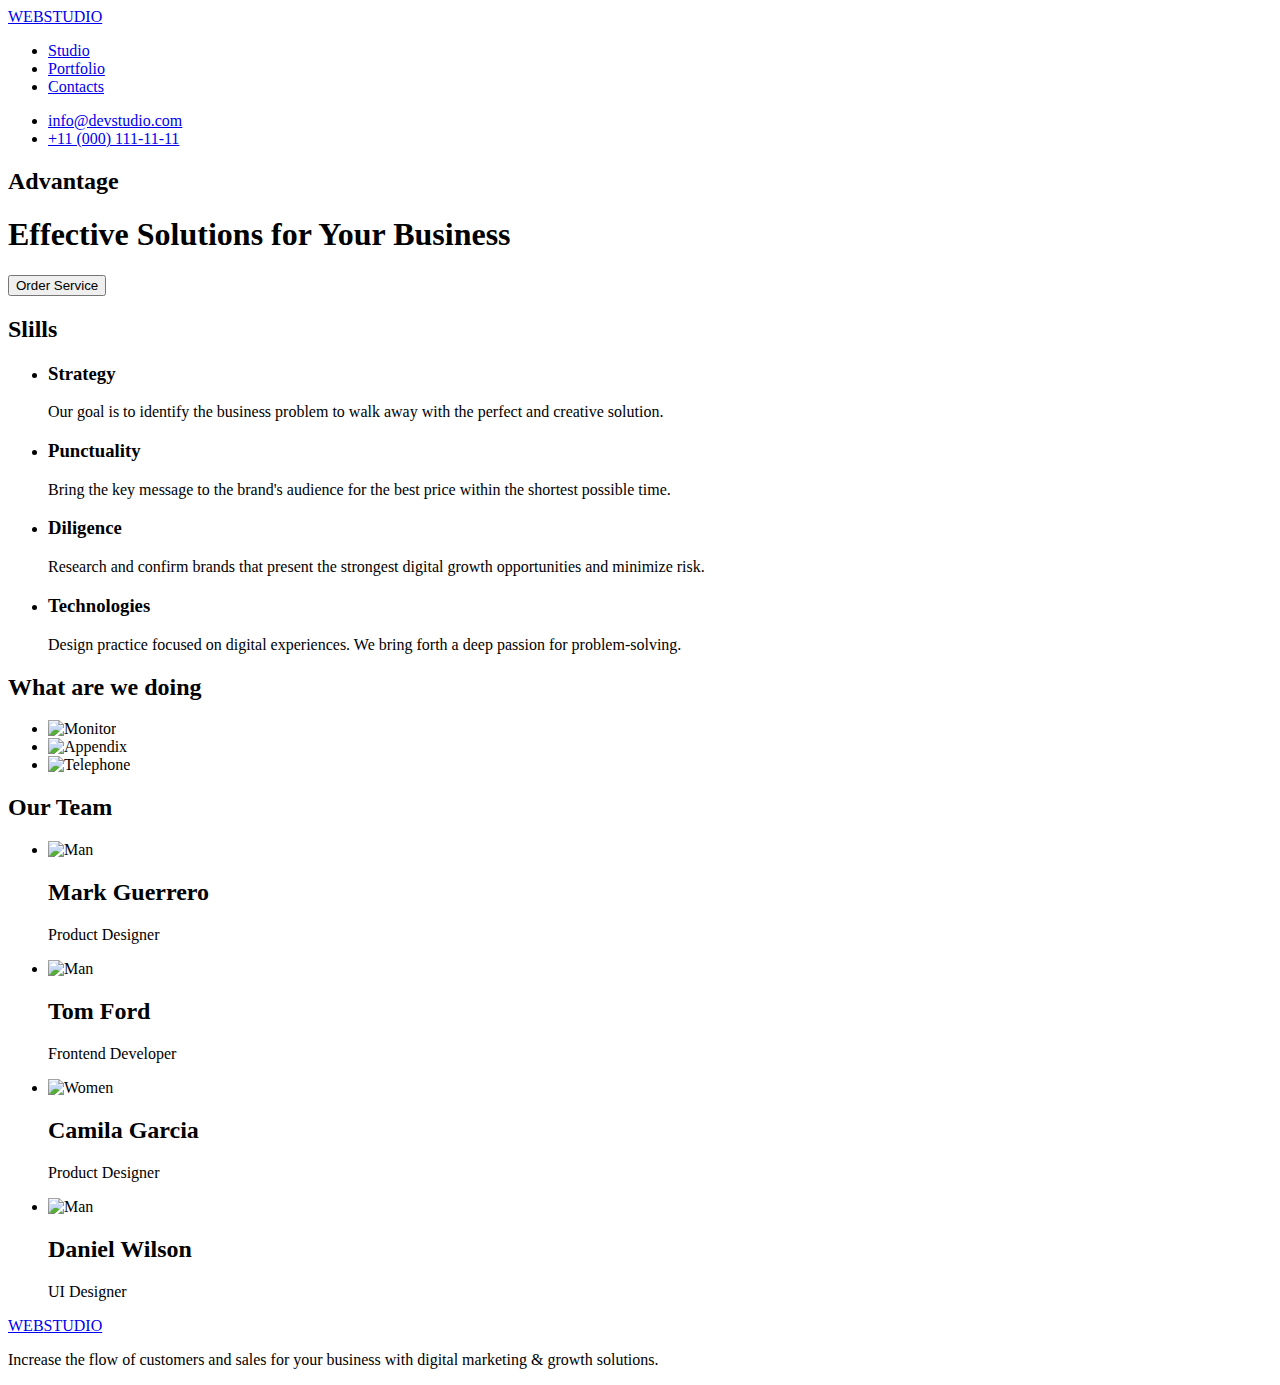
==== index.html @ 220fc4f7 "Add files via upload" ====
<!DOCTYPE html>
<html lang="en">
<head>
    <meta charset="UTF-8">
    <meta http-equiv="X-UA-Compatible" content="IE=edge">
    <meta name="viewport" content="width=device-width, initial-scale=1.0">
    <title>WEBSTUDIO</title>
    <link rel="preconnect" href="https://fonts.googleapis.com">
    <link rel="preconnect" href="https://fonts.gstatic.com" crossorigin>
    <link href="https://fonts.googleapis.com/css2?family=Raleway:wght@700&family=Roboto:wght@400;500;800&display=swap" rel="stylesheet">
    <link rel="stylesheet" href="./css/styles.css">
</head>
<body>
    <header class="header-page" id="header">
       <nav>
           <a 
            class="logo link" href="/"><span class="logo-web">WEB</span>STUDIO </a>
               <ul class="header-list  list">
                   <li class="header-item">
                       <a class="header-link link"  href="/#">Studio</a>
                   </li>
                   <li class="header-item">
                       <a class="header-link  link" href="portfolio.html">Portfolio</a>
                   </li>
                   <li class="header-item">
                       <a class="header-link  link" href="/">Contacts</a>
                   </li>
           </ul>
       </nav>
       <ul class="header-connection list">
            <li>
                <a  class="header-phone link" href="tel:info@devstudio.com">info@devstudio.com</a>
            </li>
            <li>
                <a class="header-mail link" href="mailto:+11(000)111-11-11">+11 (000) 111-11-11</a>
            </li>
       </ul>
    </header>

  <main>
       <h2 class="title-advantage visually-hidden">Advantage</h2>
          <section class="advantage-page" id="advantage">
            <h1 class="heading"> Effective Solutions for Your Business</h1>
            <button class="btn-click btn " type="button"> Order Service </button>
          </section>

          <section class="feature">
            <h2 class="visually-hidden">Slills</h2>
            <ul class="feature-list list">
                <li class="feature-list-itme">
                    <h3 class="feature-title">Strategy</h3>
                    <p class="feature-text">Our goal is to identify the business
                       problem to walk away with the perfect and creative solution. </p>
                </li>
                <li class="feature-list-itme">
                    <h3 class="feature-title">Punctuality</h3>
                    <p class="feature-text">Bring the key message to the brand's audience for the best price within the shortest possible time.</p>
                </li>
                <li class="feature-list-itme" >
                    <h3 class="feature-title">Diligence</h3>
                    <p class="feature-text">Research and confirm brands that present the strongest digital growth opportunities and minimize risk.</p>
                </li>
                <li class="feature-list-itme">
                    <h3 class="feature-title">Technologies</h3>
                    <p class="feature-text">Design practice focused on digital experiences. We bring forth a deep passion for problem-solving.</p>
                </li>
            </ul>
          </section>

          <section class="work">
            <h2 class="work-title">What are we doing</h2>
             <ul class="work-list list">
                <li class="work-foto"> 
                    <img  width="360" height="300" src="./imges/foto.jpg" alt="Monitor">
                </li>
                <li class="work-foto">
                    <img width="360" height="300" src="./imges/foto_1.jpg" alt="Appendix">
                </li>
                <li class="work-foto">
                    <img  width="360" height="300" src="./imges/foto_2.jpg" alt="Telephone">
                </li>
             </ul>
          </section>

          <section class="team-group" id="team">
            <h2 class="team-title"> Our Team </h2>
            <ul class="team-list list">
                <li class="team-foto">
                    <img  width="264" height="260"  src="./imges/foto_3.jpg" alt="Man">
                      <h2 class="team-name">Mark Guerrero</h2>
                      <P class="team-job">Product Designer</p>
                </li>
                <li class="team-foto">
                    <img  width="264" height="260"  src="./imges/foto_4.jpg" alt="Man">
                      <h2 class="team-name">Tom Ford</h2>
                      <p class="team-job">Frontend Developer</p>
                </li>
                <li class="team-foto">
                    <img width="264" height="260" src="./imges/foto_5.jpg" alt="Women">
                      <h2 class="team-name">Camila Garcia</h2>
                      <p class="team-job">Product Designer</p>
                </li>
                <li class="team-foto">
                    <img  width="264" height="260" src="./imges/foto_6.jpg" alt="Man">
                       <h2 class="team-name">Daniel Wilson</h2>
                       <p class="team-job">UI Designer</p>
                </li>
            </ul>
          </section>
  </main>

  <footer class="footer-page" id="footer">
    <a 
     class="logo-footer link" href="/"><span class="logo-page">WEB</span>STUDIO</a>
    <p class="footer-text">Increase the flow of customers and sales for your business with digital marketing & growth solutions.</p>
  </footer>
    
</body>
</html>
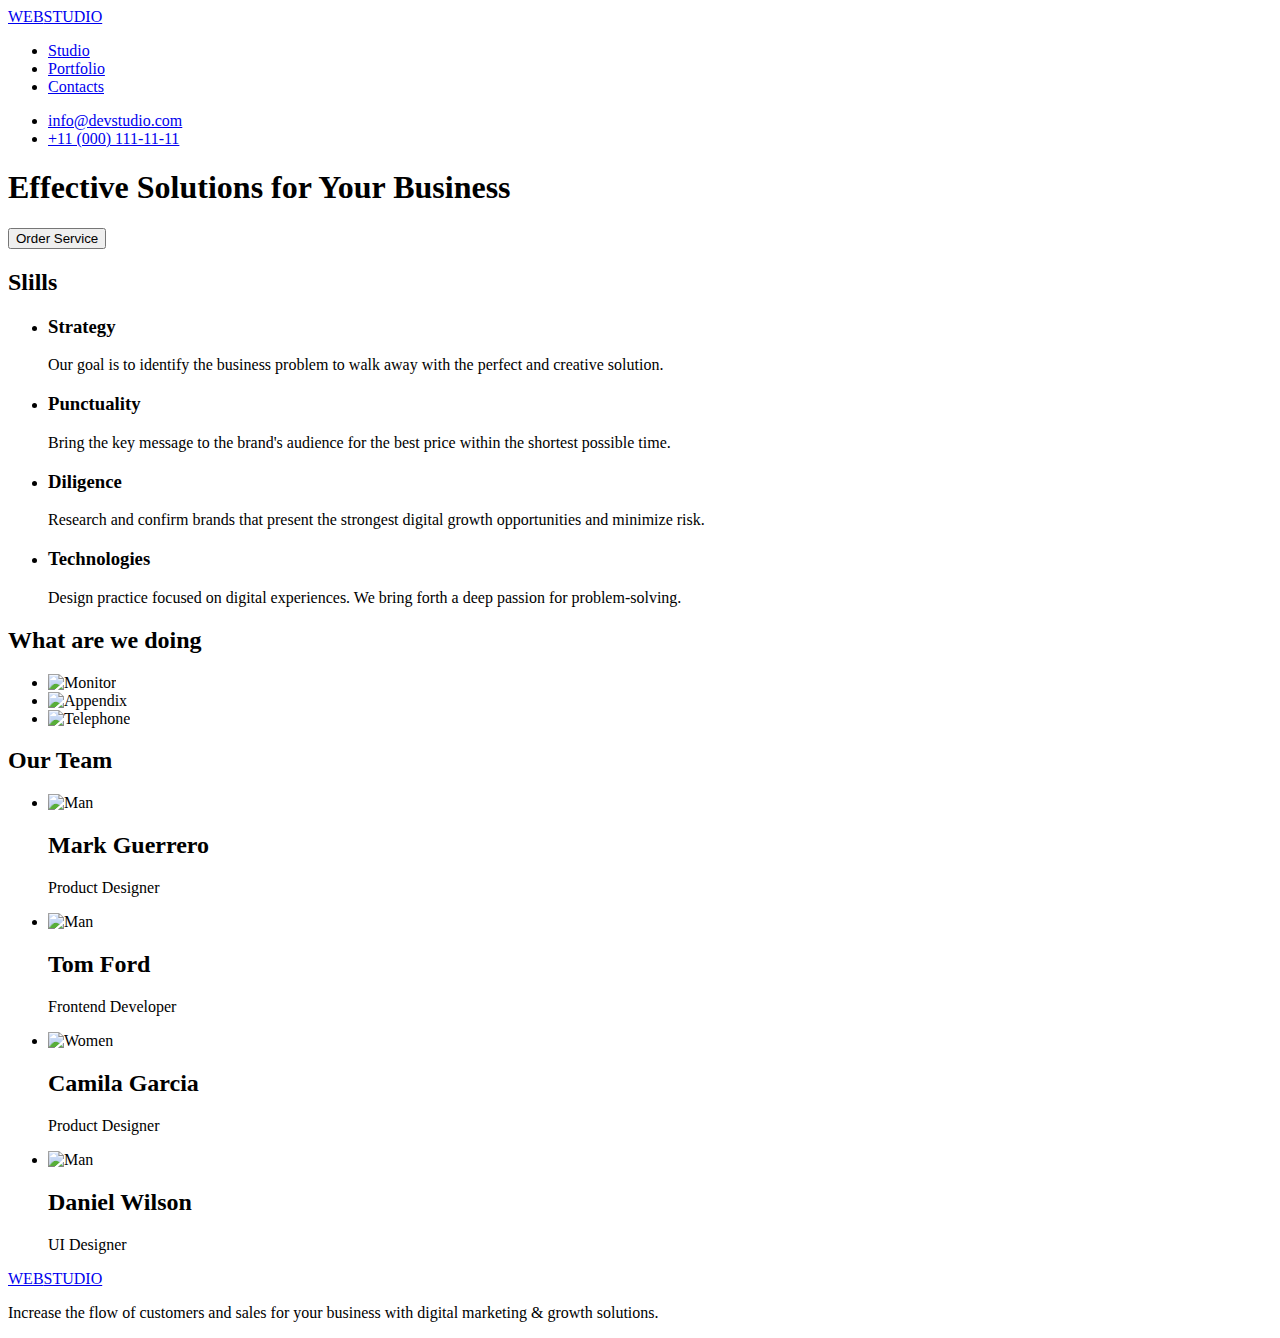
==== commit e9598d29: "Update index.html" ====
--- a/index.html
+++ b/index.html
@@ -1,119 +1,157 @@
-<!DOCTYPE html>
-<html lang="en">
-<head>
-    <meta charset="UTF-8">
-    <meta http-equiv="X-UA-Compatible" content="IE=edge">
-    <meta name="viewport" content="width=device-width, initial-scale=1.0">
-    <title>WEBSTUDIO</title>
-    <link rel="preconnect" href="https://fonts.googleapis.com">
-    <link rel="preconnect" href="https://fonts.gstatic.com" crossorigin>
-    <link href="https://fonts.googleapis.com/css2?family=Raleway:wght@700&family=Roboto:wght@400;500;800&display=swap" rel="stylesheet">
-    <link rel="stylesheet" href="./css/styles.css">
-</head>
-<body>
-    <header class="header-page" id="header">
-       <nav>
-           <a 
-            class="logo link" href="/"><span class="logo-web">WEB</span>STUDIO </a>
-               <ul class="header-list  list">
-                   <li class="header-item">
-                       <a class="header-link link"  href="/#">Studio</a>
-                   </li>
-                   <li class="header-item">
-                       <a class="header-link  link" href="portfolio.html">Portfolio</a>
-                   </li>
-                   <li class="header-item">
-                       <a class="header-link  link" href="/">Contacts</a>
-                   </li>
-           </ul>
-       </nav>
-       <ul class="header-connection list">
-            <li>
-                <a  class="header-phone link" href="tel:info@devstudio.com">info@devstudio.com</a>
-            </li>
-            <li>
-                <a class="header-mail link" href="mailto:+11(000)111-11-11">+11 (000) 111-11-11</a>
-            </li>
-       </ul>
-    </header>
-
-  <main>
-       <h2 class="title-advantage visually-hidden">Advantage</h2>
-          <section class="advantage-page" id="advantage">
-            <h1 class="heading"> Effective Solutions for Your Business</h1>
-            <button class="btn-click btn " type="button"> Order Service </button>
-          </section>
-
-          <section class="feature">
-            <h2 class="visually-hidden">Slills</h2>
-            <ul class="feature-list list">
-                <li class="feature-list-itme">
-                    <h3 class="feature-title">Strategy</h3>
-                    <p class="feature-text">Our goal is to identify the business
-                       problem to walk away with the perfect and creative solution. </p>
-                </li>
-                <li class="feature-list-itme">
-                    <h3 class="feature-title">Punctuality</h3>
-                    <p class="feature-text">Bring the key message to the brand's audience for the best price within the shortest possible time.</p>
-                </li>
-                <li class="feature-list-itme" >
-                    <h3 class="feature-title">Diligence</h3>
-                    <p class="feature-text">Research and confirm brands that present the strongest digital growth opportunities and minimize risk.</p>
-                </li>
-                <li class="feature-list-itme">
-                    <h3 class="feature-title">Technologies</h3>
-                    <p class="feature-text">Design practice focused on digital experiences. We bring forth a deep passion for problem-solving.</p>
-                </li>
-            </ul>
-          </section>
-
-          <section class="work">
-            <h2 class="work-title">What are we doing</h2>
-             <ul class="work-list list">
-                <li class="work-foto"> 
-                    <img  width="360" height="300" src="./imges/foto.jpg" alt="Monitor">
-                </li>
-                <li class="work-foto">
-                    <img width="360" height="300" src="./imges/foto_1.jpg" alt="Appendix">
-                </li>
-                <li class="work-foto">
-                    <img  width="360" height="300" src="./imges/foto_2.jpg" alt="Telephone">
-                </li>
-             </ul>
-          </section>
-
-          <section class="team-group" id="team">
-            <h2 class="team-title"> Our Team </h2>
-            <ul class="team-list list">
-                <li class="team-foto">
-                    <img  width="264" height="260"  src="./imges/foto_3.jpg" alt="Man">
-                      <h2 class="team-name">Mark Guerrero</h2>
-                      <P class="team-job">Product Designer</p>
-                </li>
-                <li class="team-foto">
-                    <img  width="264" height="260"  src="./imges/foto_4.jpg" alt="Man">
-                      <h2 class="team-name">Tom Ford</h2>
-                      <p class="team-job">Frontend Developer</p>
-                </li>
-                <li class="team-foto">
-                    <img width="264" height="260" src="./imges/foto_5.jpg" alt="Women">
-                      <h2 class="team-name">Camila Garcia</h2>
-                      <p class="team-job">Product Designer</p>
-                </li>
-                <li class="team-foto">
-                    <img  width="264" height="260" src="./imges/foto_6.jpg" alt="Man">
-                       <h2 class="team-name">Daniel Wilson</h2>
-                       <p class="team-job">UI Designer</p>
-                </li>
-            </ul>
-          </section>
-  </main>
-
-  <footer class="footer-page" id="footer">
-    <a 
-     class="logo-footer link" href="/"><span class="logo-page">WEB</span>STUDIO</a>
-    <p class="footer-text">Increase the flow of customers and sales for your business with digital marketing & growth solutions.</p>
-  </footer>
-    
-</body>
+<!DOCTYPE html>
+<html lang="en">
+<head>
+    <meta charset="UTF-8">
+    <meta http-equiv="X-UA-Compatible" content="IE=edge">
+    <meta name="viewport" content="width=device-width, initial-scale=1.0">
+    <title>WEBSTUDIO</title>
+    <link rel="preconnect" href="https://fonts.googleapis.com">
+    <link rel="preconnect" href="https://fonts.gstatic.com" crossorigin>
+    <link rel="preconnect" href="https://fonts.googleapis.com">
+    <link href="https://fonts.googleapis.com/css2?family=Raleway:wght@800&family=Roboto:wght@400;500;700&display=swap" rel="stylesheet">
+   
+    <link rel="stylesheet" href="https://cdnjs.cloudflare.com/ajax/libs/modern-normalize/1.1.0/modern-normalize.min.css" integrity="sha512-wpPYUAdjBVSE4KJnH1VR1HeZfpl1ub8YT/NKx4PuQ5NmX2tKuGu6U/JRp5y+Y8XG2tV+wKQpNHVUX03MfMFn9Q==" crossorigin="anonymous" referrerpolicy="no-referrer" />
+    <link rel="stylesheet" href="./css/styles.css">
+</head>
+<body>
+    <header class="header-page" id="header">
+       <div class="container">
+        <nav class="header-block">
+           <a 
+            class="logo link" href="/"><span class="logo-web list">WEB</span>STUDIO </a>
+               <ul class="header-list  list">
+                   <li class="header-item">
+                       <a class="header-link link"  href="/#">Studio</a>
+                   </li>
+                   <li class="header-item">
+                       <a class="header-link  link" href="portfolio.html">Portfolio</a>
+                   </li>
+                   <li class="header-item">
+                       <a class="header-link  link" href="/">Contacts</a>
+                   </li>
+               </ul>
+       </nav>
+       <div class="header-info">
+       <ul class="header-connection list">
+            <li>
+                <a  class="header-phone link" href="tel:info@devstudio.com">info@devstudio.com</a>
+            </li>
+            <li>
+                <a class="header-mail link" href="mailto:+11(000)111-11-11">+11 (000) 111-11-11</a>
+            </li>
+        </ul>
+        </div>
+        </div>
+    </header>
+
+  <main>
+        <section class="advantage-page" id="advantage">
+            <div class="container">
+              <h1 class="heading"> Effective Solutions for Your Business</h1>
+              <button class="btn-click btn " type="button"> Order Service </button>
+            </div>
+        </section>
+
+
+          <section class="feature section">
+            <div class="container">
+            <h2 class="visually-hidden">Slills</h2>
+            <ul class="feature-list list">
+                <li class="feature-list-itme">
+                    <div class="feature-itme">
+                    <h3 class="feature-title">Strategy</h3>
+                    <p class="feature-text">Our goal is to identify the business
+                       problem to walk away with the perfect and creative solution. </p>
+                    </div>  
+                </li>
+                <li class="feature-list-itme"> 
+                    <div class="feature-itme" >
+                    <h3 class="feature-title">Punctuality</h3>
+                    <p class="feature-text">Bring the key message to the brand's audience for 
+                     the best price within the shortest possible time.</p>
+                    </div> 
+                </li>
+                <li class="feature-list-itme" >
+                    <div class="feature-itme">
+                    <h3 class="feature-title">Diligence</h3>
+                    <p class="feature-text">Research and confirm brands that present the strongest
+                      digital growth opportunities and minimize risk.</p>
+                    </div>
+                    </li>
+                <li class="feature-list-itme">
+                    <div class="feature-itme" >
+                    <h3 class="feature-title">Technologies</h3>
+                    <p class="feature-text">Design practice focused on digital experiences. 
+                      We bring forth a deep passion for problem-solving.</p>
+                    </div>
+                    </li>
+            
+            </ul>
+            </div>
+          </section>
+
+          <section class="work section">
+            <div class="container">
+            <h2 class="work-title">What are we doing</h2>
+             <ul class="work-list list">
+                <li class="work-foto"> 
+                    <img  width="360" height="300" src="./imges/foto.jpg" alt="Monitor">
+                </li>
+                <li class="work-foto">
+                    <img width="360" height="300" src="./imges/foto_1.jpg" alt="Appendix">
+                </li>
+                <li class="work-foto">
+                    <img  width="360" height="300" src="./imges/foto_2.jpg" alt="Telephone">
+                </li>
+             </ul>
+             </div>
+          </section>
+
+          <section class="team-group section" id="team">
+            <div class="container">
+            <h2 class="team-title"> Our Team </h2>
+            <ul class="team-list list">
+                <li class="team-foto">
+                    <img  width="264" height="260"  src="./imges/foto_3.jpg" alt="Man">
+                     <div class="team-container">
+                    <h2 class="team-name">Mark Guerrero</h2>
+                      <p class="team-job">Product Designer</p>
+                     </div>
+                </li>
+                <li class="team-foto">
+                    <img  width="264" height="260"  src="./imges/foto_4.jpg" alt="Man">
+                     <div class="team-container">
+                     <h2 class="team-name">Tom Ford</h2>
+                      <p class="team-job">Frontend Developer</p>
+                      </div>
+                </li>
+                <li class="team-foto">
+                    <img width="264" height="260" src="./imges/foto_5.jpg" alt="Women">
+                    <div class="team-container">
+                    <h2 class="team-name">Camila Garcia</h2>
+                      <p class="team-job">Product Designer</p>
+                    </div>
+                </li>
+                <li class="team-foto">
+                    <img  width="264" height="260" src="./imges/foto_6.jpg" alt="Man">
+                    <div class="team-container">
+                    <h2 class="team-name">Daniel Wilson</h2>
+                       <p class="team-job">UI Designer</p>
+                    </div>
+                </li>
+            </ul>
+            </div>
+          </section>
+  </main>
+
+  <footer class="footer-page " id="footer">
+       <div class="container">
+          <a 
+            class="logo-footer link" href="/"><span class="logo-page">WEB</span>STUDIO</a>
+          <p class="footer-text">Increase the flow of customers and sales for your business
+             with digital marketing & growth solutions.</p>
+       </div>
+</footer>
+
+</body>
 </html>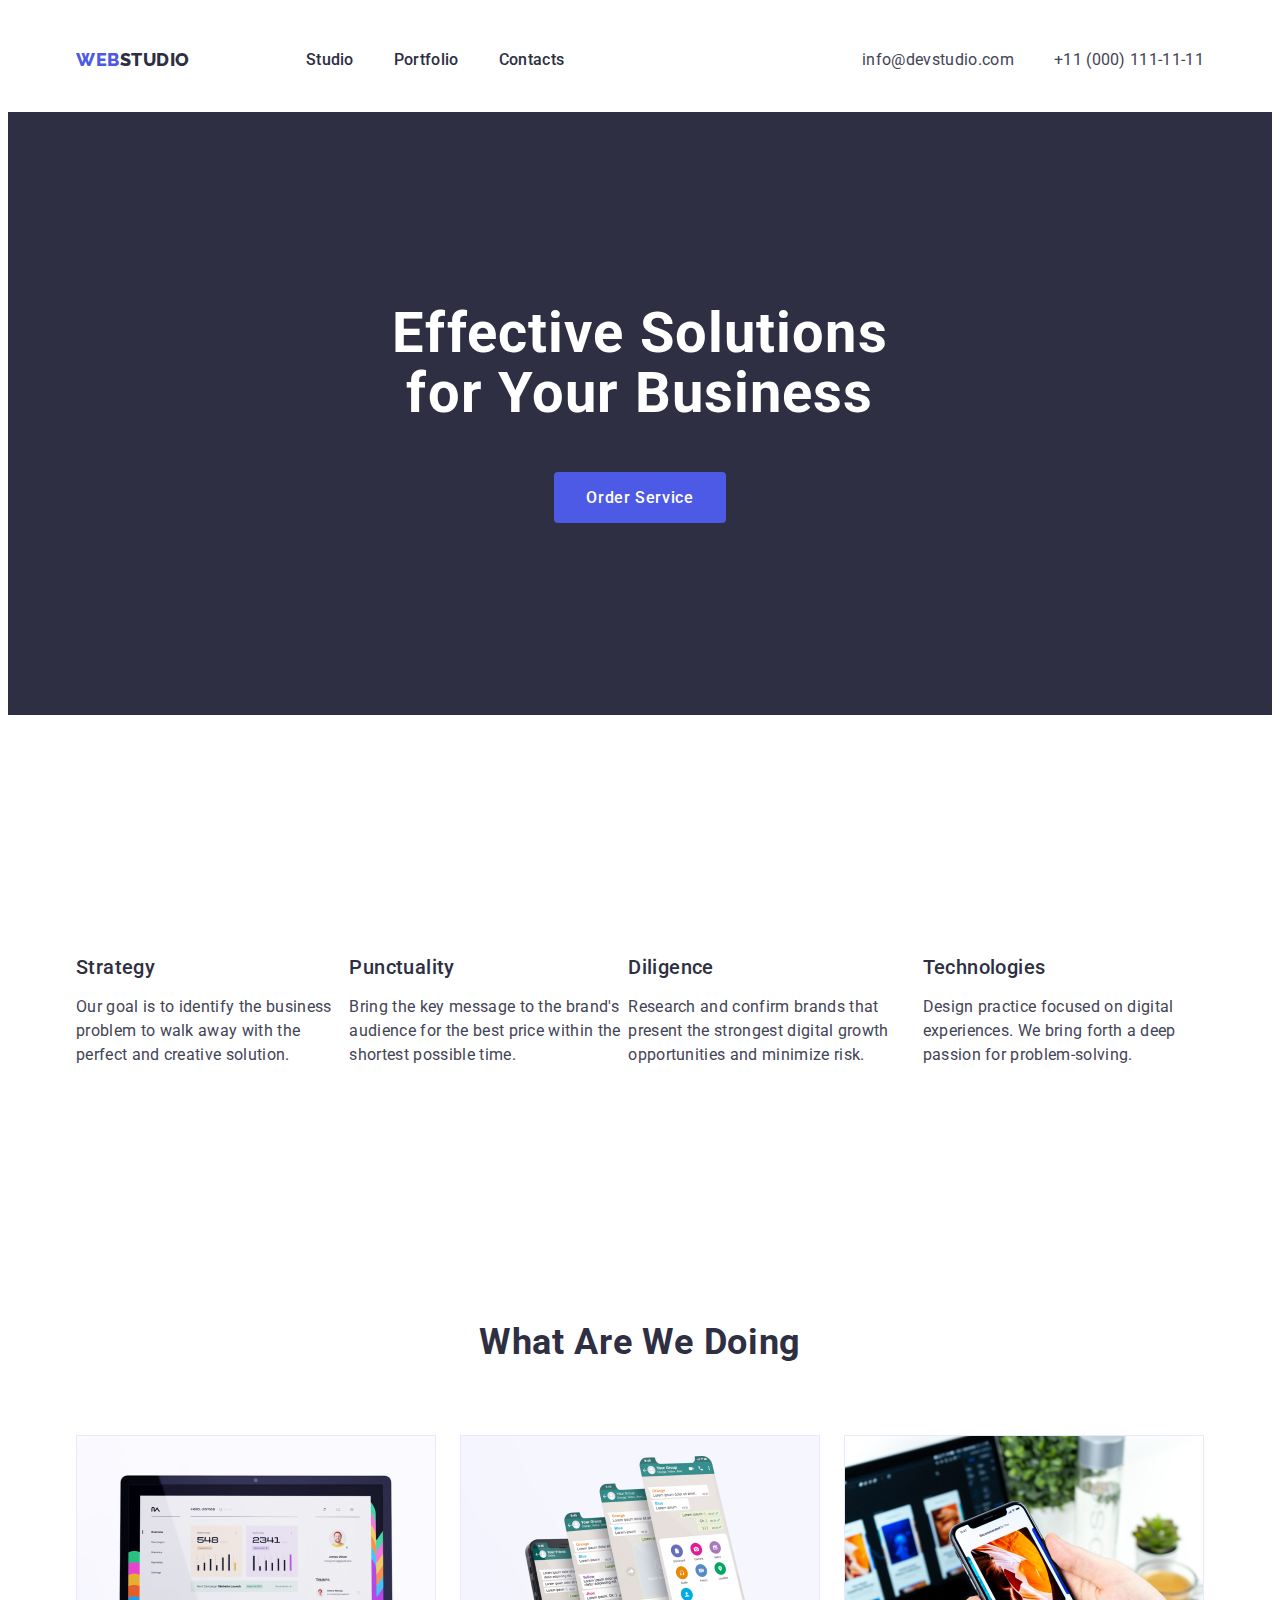
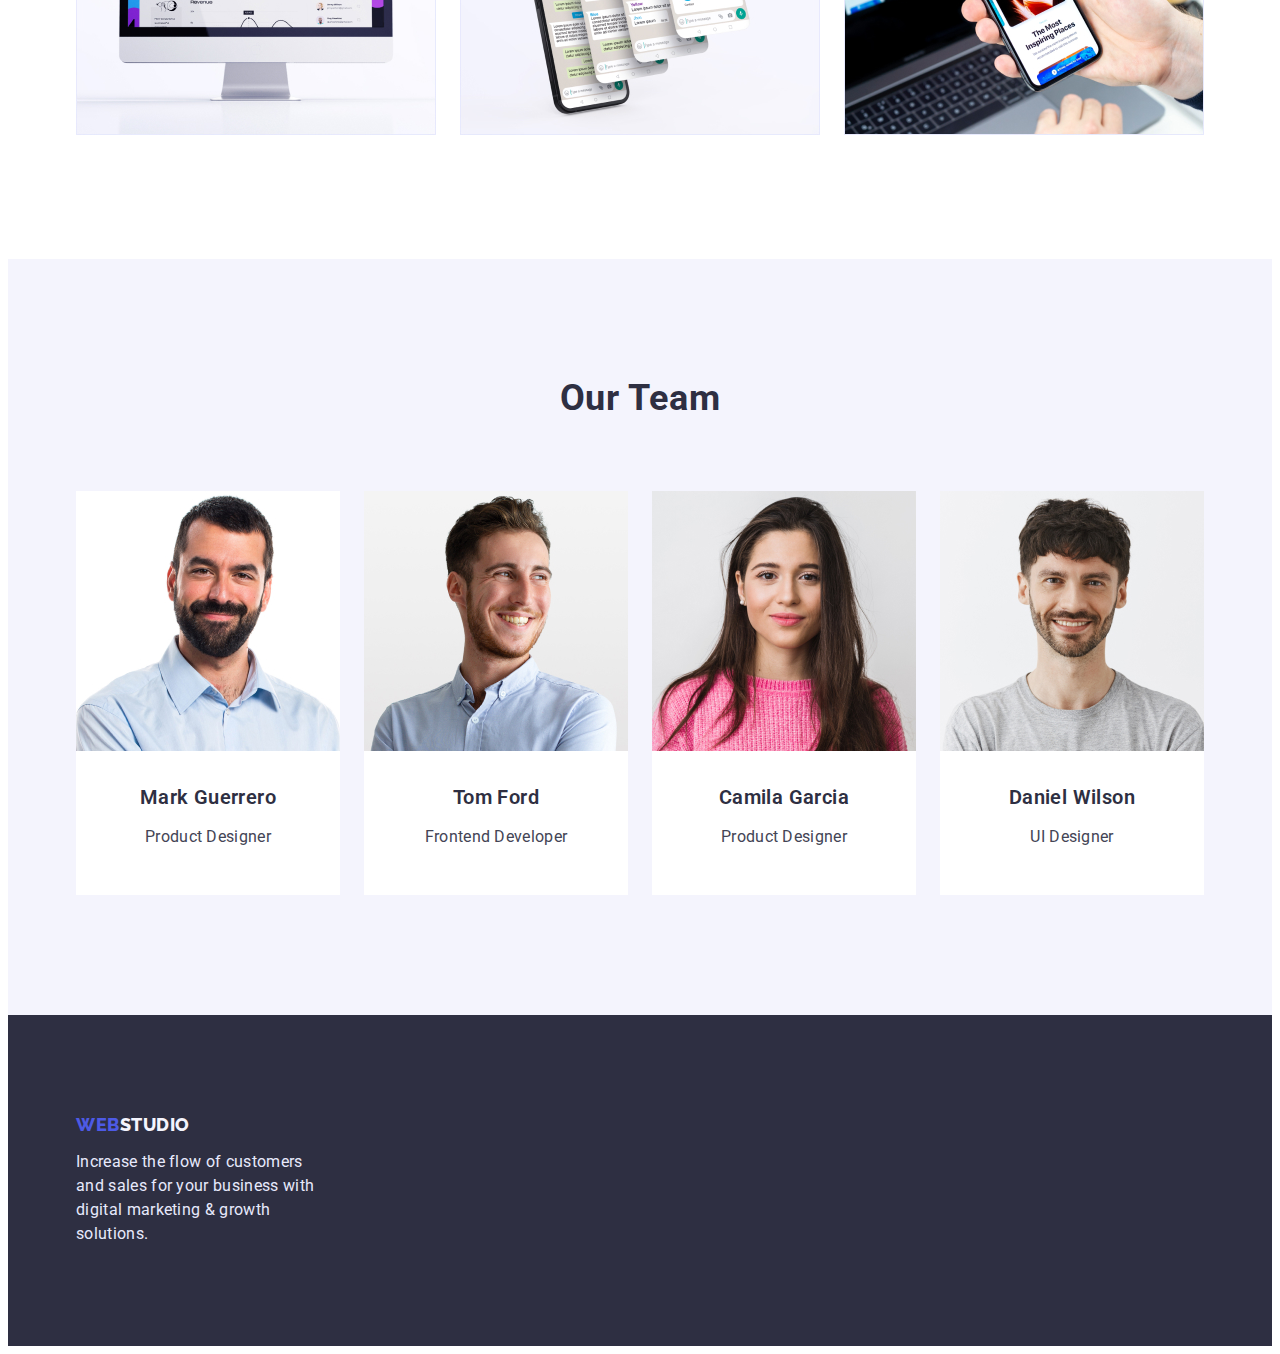
==== commit ef5e4b62: "Update index.html" ====
--- a/index.html
+++ b/index.html
@@ -77,14 +77,14 @@
                     <p class="feature-text">Research and confirm brands that present the strongest
                       digital growth opportunities and minimize risk.</p>
                     </div>
-                    </li>
+                </li>
                 <li class="feature-list-itme">
                     <div class="feature-itme" >
                     <h3 class="feature-title">Technologies</h3>
                     <p class="feature-text">Design practice focused on digital experiences. 
                       We bring forth a deep passion for problem-solving.</p>
                     </div>
-                    </li>
+                </li>
             
             </ul>
             </div>
--- a/css/styles.css
+++ b/css/styles.css
@@ -0,0 +1,336 @@
+
+:root{
+    --color-light: #FFFFFF;
+    --color-main: #2E2F42;
+    --color-accent: #4D5AE5;
+    --color-block: #434455;
+    --color-btm: #404BBF;
+    --color-logo:#F4F4FD;
+    --color-footer:#E7E9FC;
+}
+
+*,
+*::after,
+*::before{
+    box-sizing: border-box;
+}
+
+body{
+  font-family: 'Roboto', sans-serif;
+  color: var(--color-block);
+  background-color: var(--color-light);
+}
+
+.h1,h2,h3,h4{
+    margin: 0;
+}
+
+.img{
+    display: block;
+    max-width: 100%;
+    height: auto;
+
+}
+.list{
+    list-style: none;
+}
+.link{
+   font-family: inherit;
+   text-decoration: none;
+}
+
+.container {
+    max-width: 1158px;
+    margin-left: auto;
+    margin-right: auto;
+    padding-right: 15px;
+    padding-left: 15px;
+}
+.section {
+    padding-top: 120px;
+    padding-bottom: 120px;
+}
+
+/*------------Header---------- */
+.header{
+    background-color: var(--color-light); 
+}
+
+.header-page .container{ 
+    display: flex;
+    align-items: center;
+    justify-content: space-between;
+    
+    
+}
+
+.header-connection{
+    display: flex;
+    align-items: center;
+}
+
+.header-page nav,
+.header-page ul{
+    display: flex;
+    align-items: center;  
+}
+
+.logo{
+    font-family: 'Raleway', sans-serif;
+    font-weight: 800;
+    font-size: 18px;
+    line-height: 1.33;
+    letter-spacing: 0.03em;
+    text-transform: uppercase;
+    color: var(--color-main); 
+    padding-right: 76px; 
+  
+}
+
+.logo-web{
+    color: var(--color-accent);
+}
+
+.header-list{
+    display: flex;
+    
+}
+.header-list li{
+    padding-top: 24px;
+    padding-bottom: 24px;
+   
+}
+.header-link{
+    font-weight: 500;
+    font-size: 16px;
+    line-height: 1.5;
+    letter-spacing: 0.02em;
+    text-decoration: none;
+    color: var(--color-main);
+    display: block;
+    padding-right: 40px;
+}
+.header-link:hover,
+.header-phone:hover,
+.header-mail:hover{
+    color: var(--color-accent);
+}
+.header-link:focus,
+.header-mail:focus,
+.header-phone:focus{
+    color: var(--color-accent);
+}
+.header-phone, .header-mail{
+  font-size: 16px;
+  line-height: 1.5;
+  letter-spacing: 0.02em;
+  color: var(--color-block);
+  padding-left: 40px;
+}
+
+/*-----------Advantage------------ */
+
+#advantage{
+    background-color: var(--color-main);
+}
+
+.advantage-page{ 
+    padding-top: 192px;;
+    padding-bottom: 192px;
+    text-align: center;
+    align-items: center;
+    justify-content: center;
+
+}
+.heading{
+  margin: 0 auto;
+  font-weight: 700;
+  font-size: 56px;
+  line-height: 1.07;
+  letter-spacing: 0.02em;
+  color: var(--color-light);
+  display: block;
+  padding-bottom: 48px;
+  
+  width: 496px;
+}
+
+.btn{
+  font-family: inherit; 
+  font-weight: 500;
+  cursor: pointer;
+  font-size: 16px;
+  line-height: 1.2;
+  letter-spacing: 0.04em;
+  color: var(--color-light);
+  background:var(--color-accent);
+  border-radius: 4px;
+  border: transparent;
+  padding: 16px 32px;
+  
+
+
+}
+.btn-click{
+    text-align: center;
+}
+
+.btn-click:hover,
+.btn-click:focus{
+    background: var(--color-accent);
+}
+.btn-click:active{
+    background: var(--color-btm);
+    border:var(--color-btm);
+}
+
+/*--------------Feature---------- */
+.visually-hidden {
+    position: absolute;
+    white-space: nowrap;
+    width: 1px;
+    height: 1px;
+    overflow: hidden;
+    border: 0;
+    padding: 0;
+    clip: rect(0 0 0 0);
+    clip-path: inset(50%);
+    margin: -1px;
+}
+.feature-list{
+    display: flex;
+    align-items: flex-start;
+    margin: 0;
+        padding: 0;
+}
+.feature-list > .feature-list-itme{
+    flex-basis: calc((100%-3*24px)/4);  
+}
+.feature .container{
+    padding-top: 120px;  
+}
+
+.feature-title{
+    font-weight: 500;
+    font-size: 20px;
+    line-height: 1.2;
+    letter-spacing: 0.02em;
+    color:var(--color-main);    
+}
+ 
+.feature-text{
+    font-size: 16px;
+    line-height: 1.5;
+    letter-spacing: 0.02em;
+    color: var(--color-block);
+}  
+
+/* -------------Work------------*/
+.work-list{
+    display: flex;
+    gap: 24px;
+}
+
+.work-list{
+    margin: 0;
+    padding: 0;
+}
+ 
+.work-title{
+   font-weight: 700;
+   font-size: 36px;
+   line-height: 1.11;
+   letter-spacing: 0.02em;
+   text-transform: capitalize;
+   color: var(--color-main);
+   text-align: center;
+   padding-bottom: 72px;
+   
+}
+/* -------------Team---------------- */
+#team{
+    background-color:  var(--color-logo);
+
+}
+.team-title{
+   font-weight: 700;
+   font-size: 36px;
+   line-height: 1.11;
+   letter-spacing: 0.02em;
+   text-transform: capitalize;
+   color: var(--color-main);
+   text-align: center;
+   padding-bottom: 72px;
+}
+.team-list{
+    display: flex;
+    gap: 24px;
+    margin: 0;
+    padding: 0;
+}
+.team-container{
+    text-align: center;
+    padding-top: 30px;
+    padding-bottom: 30px;
+}
+
+.team-name{
+    font-weight: 600;
+    font-size: 20px;
+    line-height: 1.2;
+    letter-spacing: 0.02em;
+    color: var(--color-main);
+}
+.team-job{
+    font-size: 16px;
+    line-height: 1.5;
+    letter-spacing: 0.02em;
+    color: var(--color-block);
+}
+.team-foto{
+    background-color: var(--color-light);
+}
+
+/* ------------Footer----------------*/
+#footer{
+   background-color: var(--color-main);
+}
+
+
+.footer-page .container{
+    padding-top: 100px;
+    padding-bottom: 100px;
+   
+}
+
+.logo-page{
+    font-family: 'Raleway';
+    font-weight: 800;
+    font-size: 18px;
+    line-height:  1.16;
+    letter-spacing: 0.03em;
+    text-transform: uppercase;
+    color:var(--color-accent);
+}       
+.logo-footer{
+    font-family: 'Raleway';
+    font-weight: 800;
+    font-size: 18px;
+    line-height: 1.16;
+    letter-spacing: 0.03em;
+    text-transform: uppercase;
+    color: var(--color-logo);
+ 
+}
+  
+.footer-text{
+    margin: 0;
+    font-size: 16px;
+    line-height: 1.5;
+    letter-spacing: 0.02em;
+    color: var(--color-footer);
+    display: block;
+    max-width: 248px;
+    
+    padding-top: 14.62px;
+}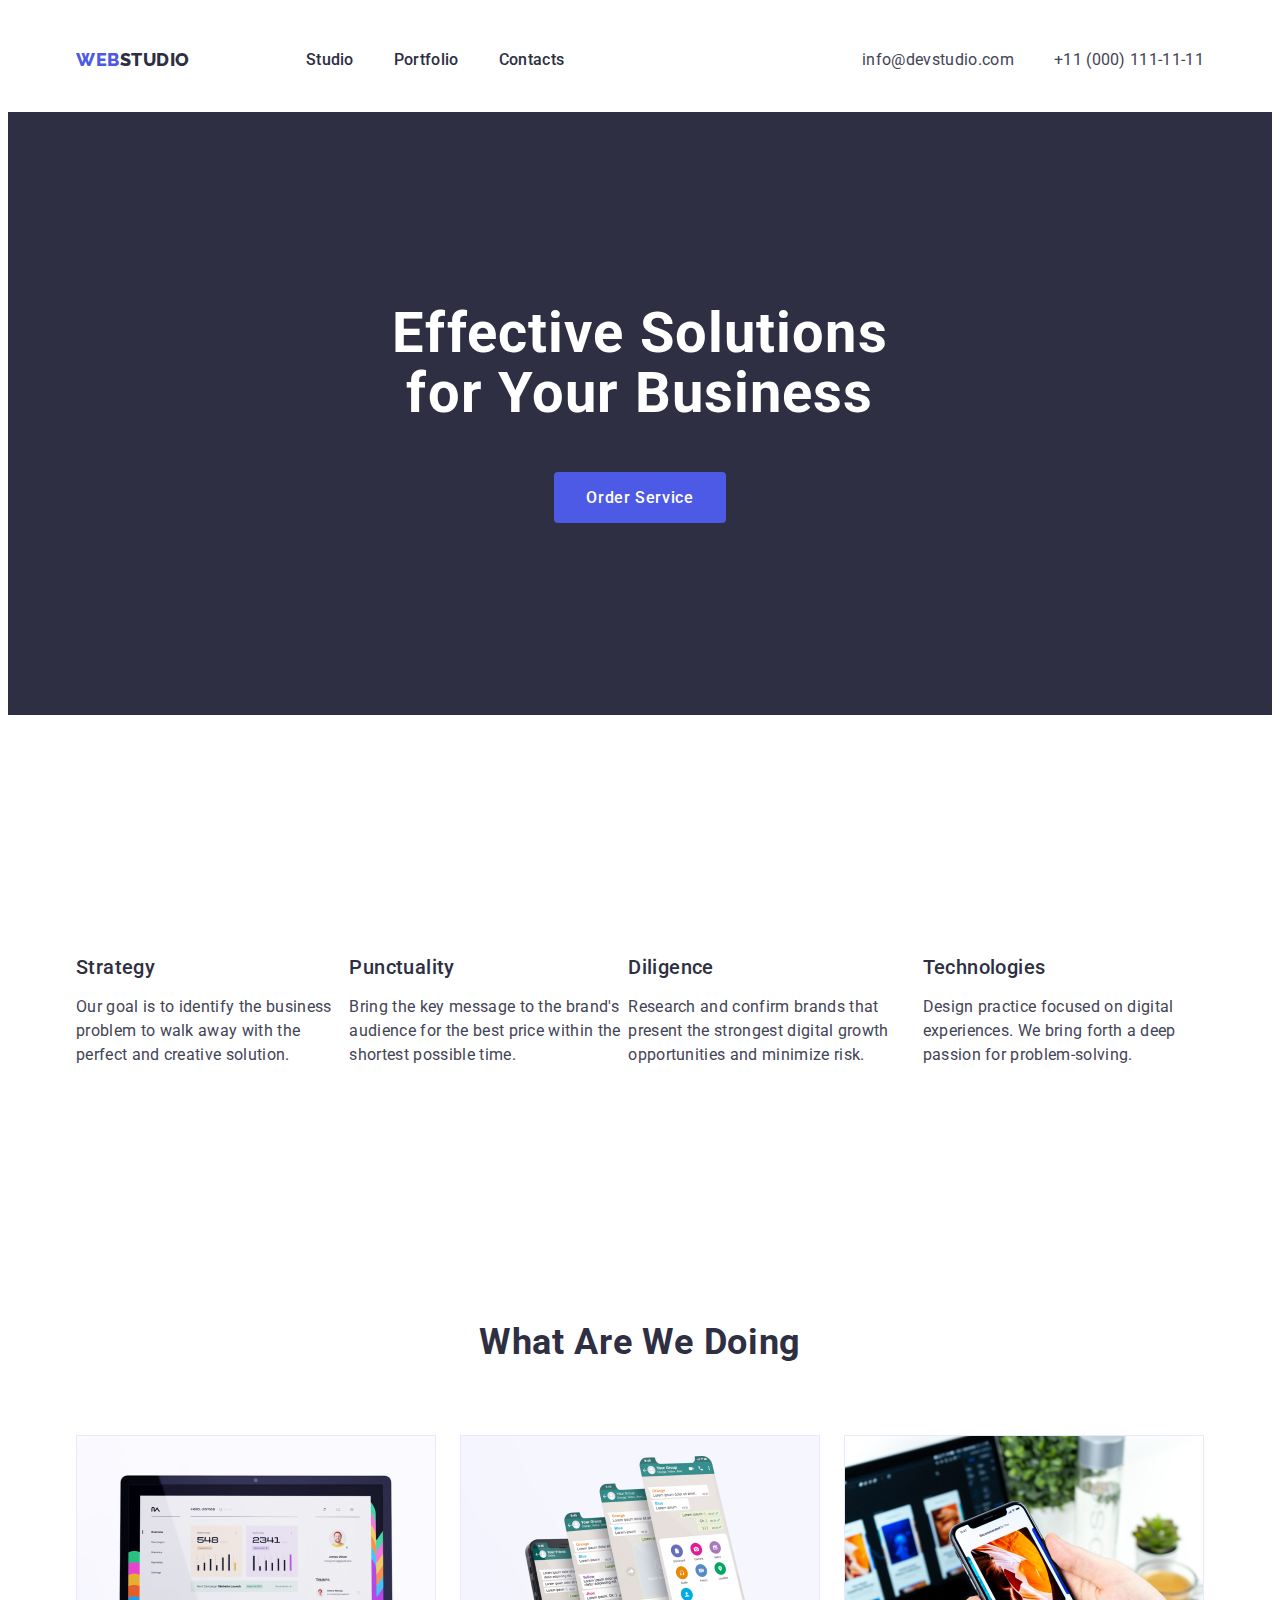
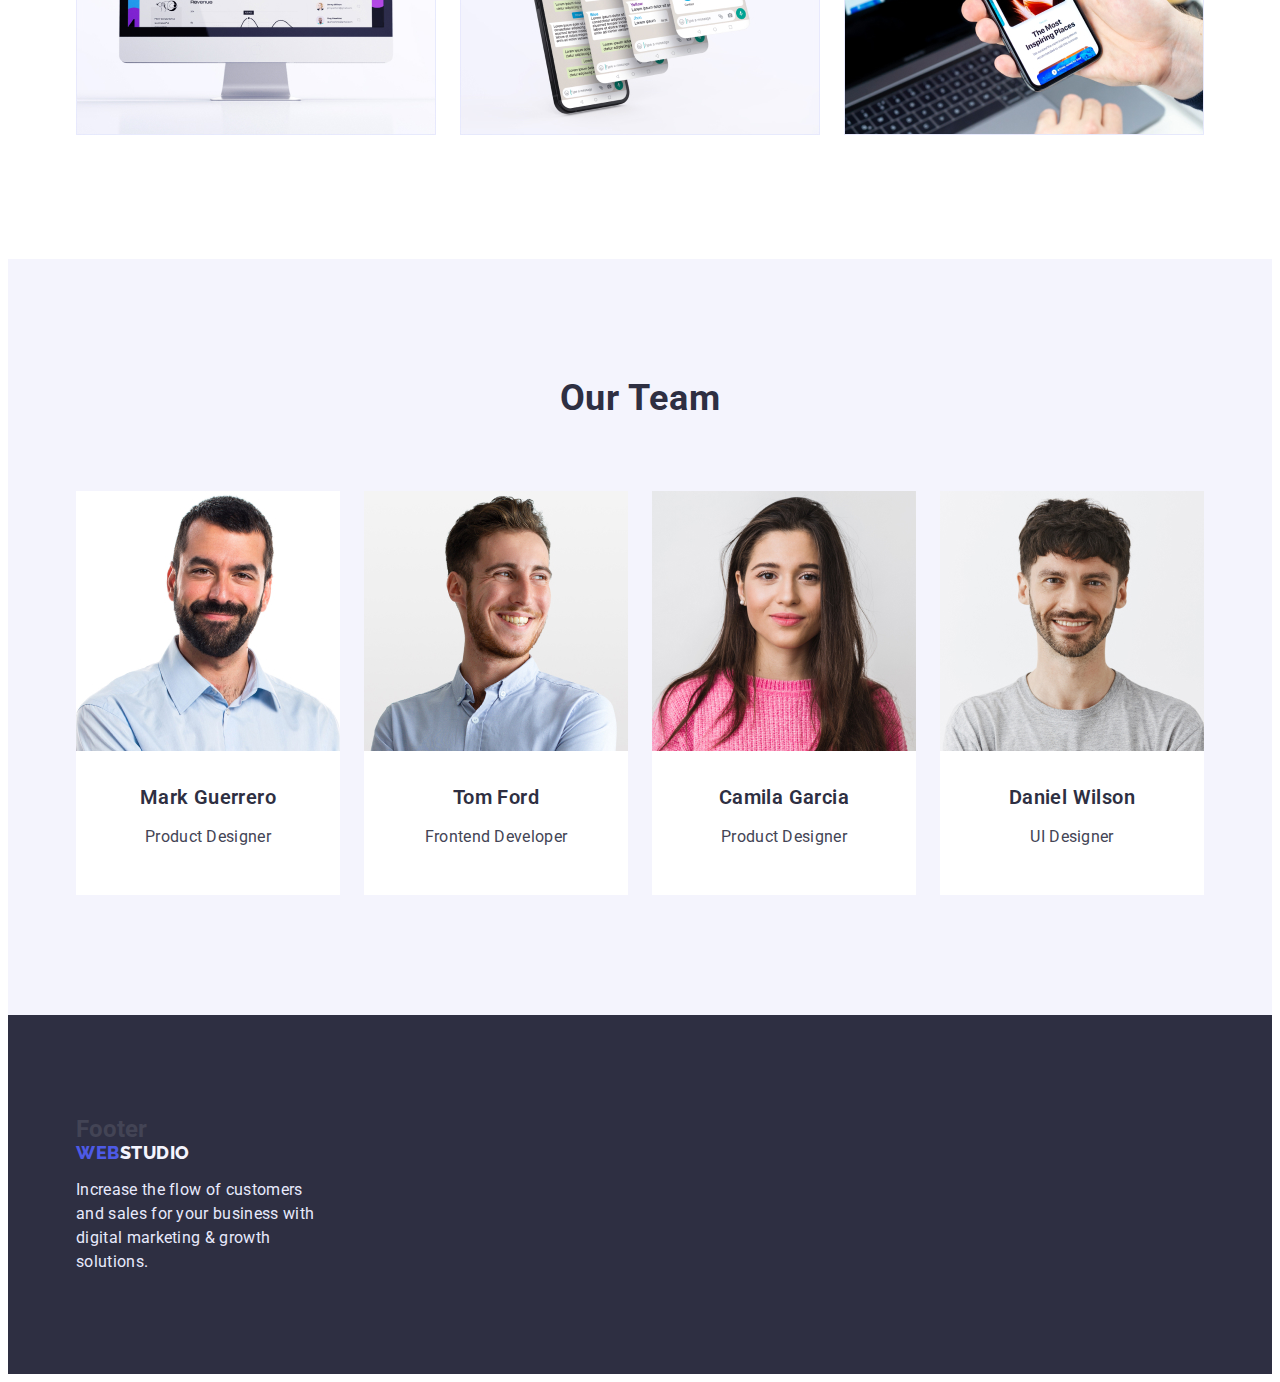
==== commit 42c17618: "Update index.html" ====
--- a/index.html
+++ b/index.html
@@ -143,12 +143,12 @@
             </div>
           </section>
   </main>
-
   <footer class="footer-page " id="footer">
        <div class="container">
+        <h2 class="footer-title">Footer</h2>
           <a 
             class="logo-footer link" href="/"><span class="logo-page">WEB</span>STUDIO</a>
-          <p class="footer-text">Increase the flow of customers and sales for your business
+            <p class="footer-text">Increase the flow of customers and sales for your business
              with digital marketing & growth solutions.</p>
        </div>
 </footer>
--- a/css/styles.css
+++ b/css/styles.css
@@ -199,9 +199,8 @@
 }
 .feature-list{
     display: flex;
-    align-items: flex-start;
-    margin: 0;
-        padding: 0;
+    margin: 0;
+    padding: 0;
 }
 .feature-list > .feature-list-itme{
     flex-basis: calc((100%-3*24px)/4);  
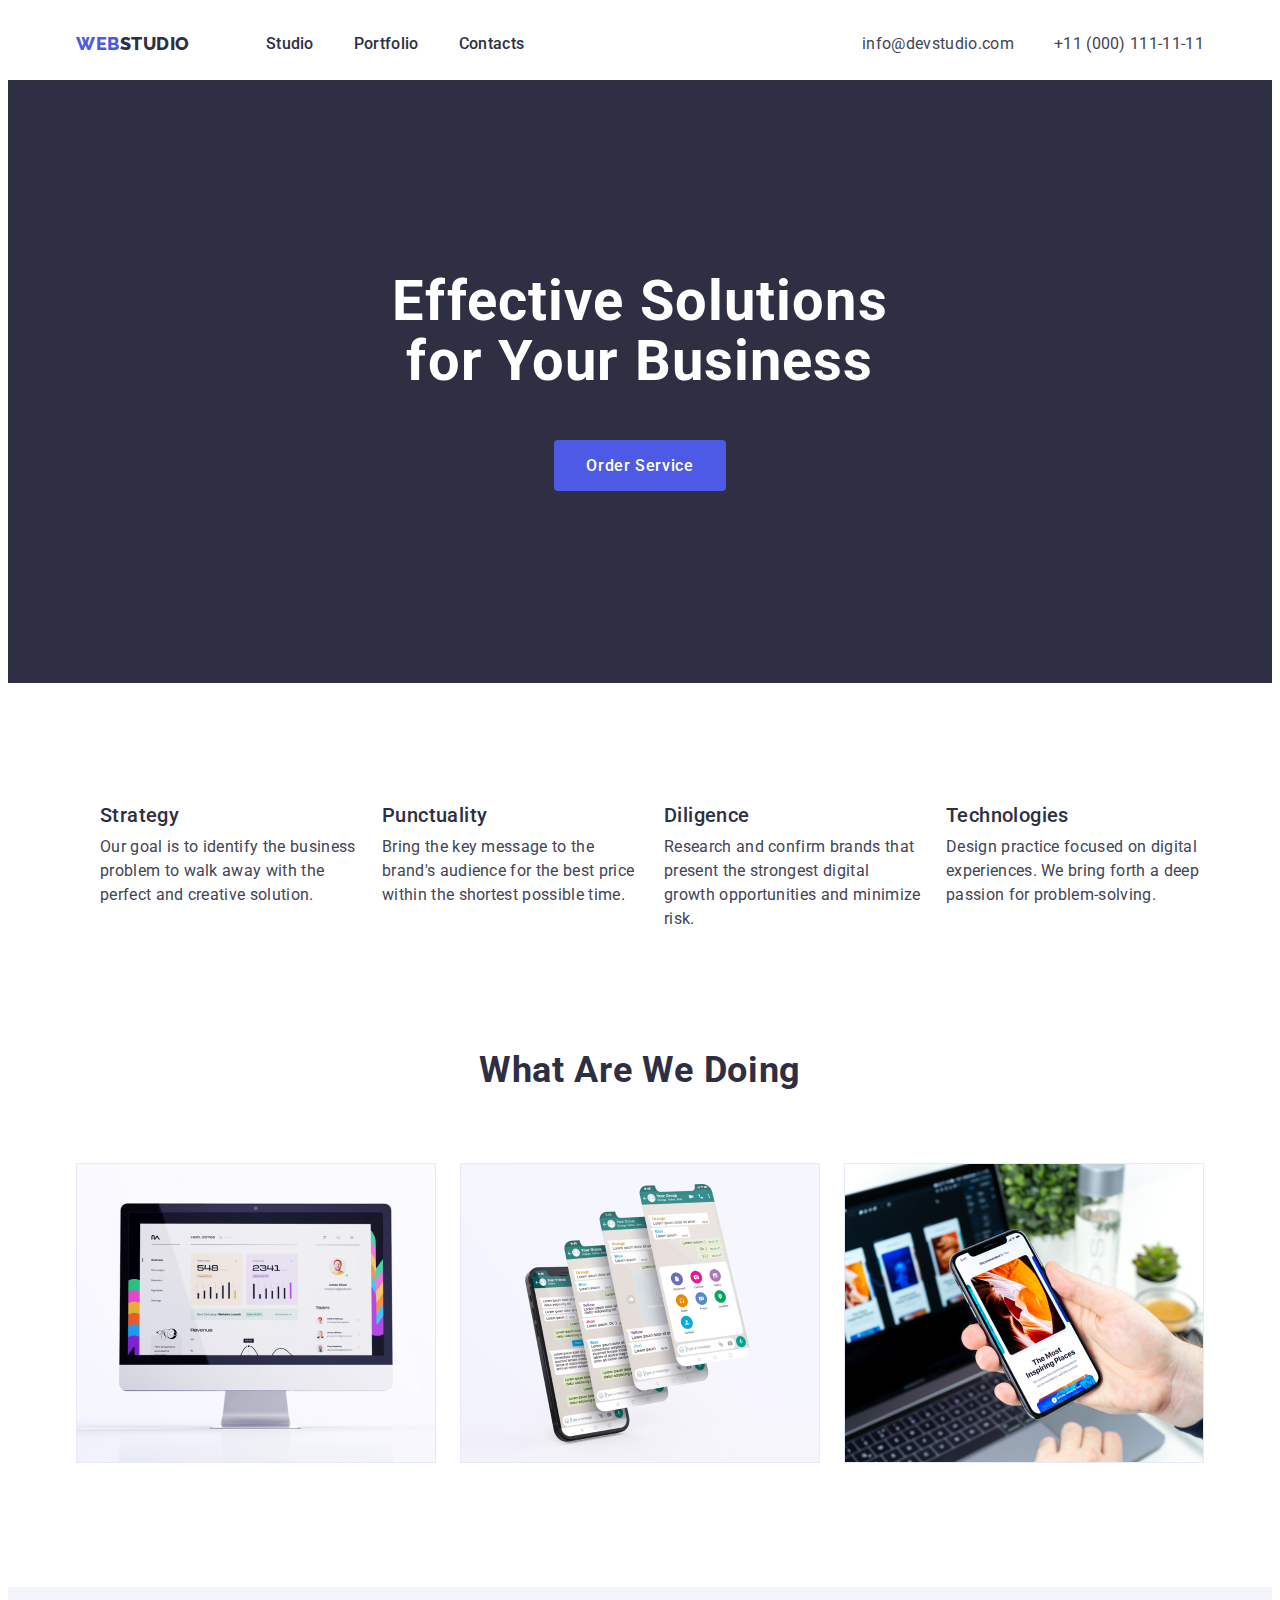
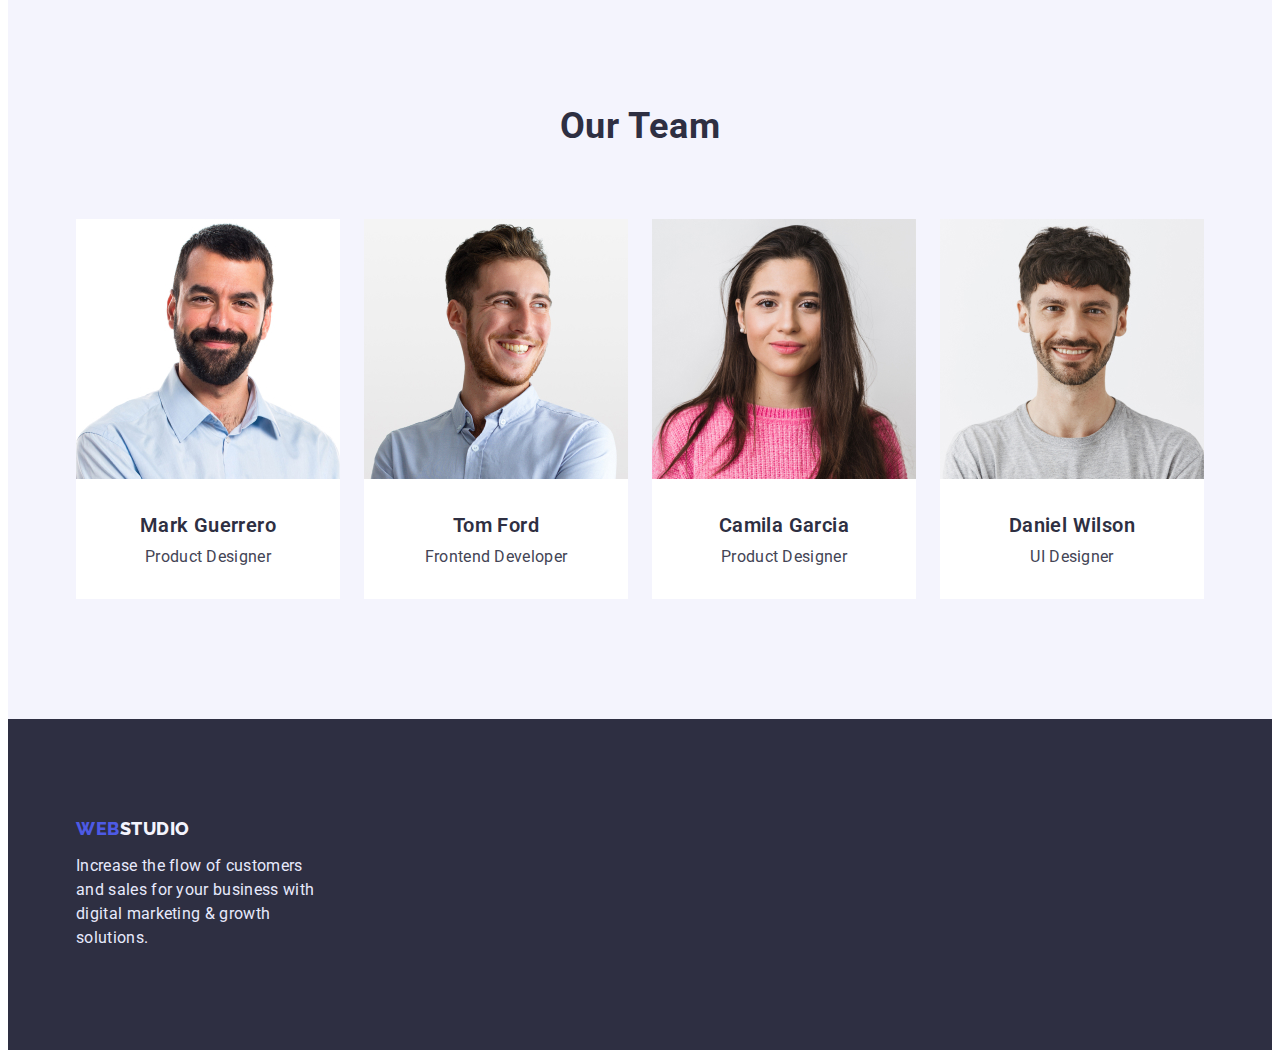
==== commit 2db350fb: "Update index.html" ====
--- a/index.html
+++ b/index.html
@@ -20,23 +20,23 @@
            <a 
             class="logo link" href="/"><span class="logo-web list">WEB</span>STUDIO </a>
                <ul class="header-list  list">
-                   <li class="header-item">
+                   <li class="header-item header-studio">
                        <a class="header-link link"  href="/#">Studio</a>
                    </li>
-                   <li class="header-item">
+                   <li class="header-item header-portfolio">
                        <a class="header-link  link" href="portfolio.html">Portfolio</a>
                    </li>
-                   <li class="header-item">
+                   <li class="header-item header-contacts">
                        <a class="header-link  link" href="/">Contacts</a>
                    </li>
                </ul>
        </nav>
        <div class="header-info">
        <ul class="header-connection list">
-            <li>
+            <li class="phone">
                 <a  class="header-phone link" href="tel:info@devstudio.com">info@devstudio.com</a>
             </li>
-            <li>
+            <li class="mail-link">
                 <a class="header-mail link" href="mailto:+11(000)111-11-11">+11 (000) 111-11-11</a>
             </li>
         </ul>
@@ -90,7 +90,7 @@
             </div>
           </section>
 
-          <section class="work section">
+          <section class="work  section">
             <div class="container">
             <h2 class="work-title">What are we doing</h2>
              <ul class="work-list list">
--- a/css/styles.css
+++ b/css/styles.css
@@ -19,9 +19,10 @@
   font-family: 'Roboto', sans-serif;
   color: var(--color-block);
   background-color: var(--color-light);
-}
-
-.h1,h2,h3,h4{
+
+}
+
+.h1, h2, h3, h4{
     margin: 0;
 }
 
@@ -46,27 +47,36 @@
     padding-right: 15px;
     padding-left: 15px;
 }
-.section {
-    padding-top: 120px;
-    padding-bottom: 120px;
-}
 
 /*------------Header---------- */
 .header{
     background-color: var(--color-light); 
 }
 
-.header-page .container{ 
+.header-page  .container{ 
     display: flex;
     align-items: center;
     justify-content: space-between;
-    
-    
+      
+}
+.header-studio{
+    margin-right: 40px;
+}
+.header-portfolio{
+    margin-right: 40px;
+}
+
+.header-list{
+    margin: 0;
+    padding: 0;
 }
 
 .header-connection{
+    margin: 0;
+    padding: 0;
     display: flex;
     align-items: center;
+    
 }
 
 .header-page nav,
@@ -83,7 +93,7 @@
     letter-spacing: 0.03em;
     text-transform: uppercase;
     color: var(--color-main); 
-    padding-right: 76px; 
+    margin-right: 76px;
   
 }
 
@@ -93,13 +103,11 @@
 
 .header-list{
     display: flex;
-    
-}
-.header-list li{
     padding-top: 24px;
     padding-bottom: 24px;
-   
-}
+    
+}
+
 .header-link{
     font-weight: 500;
     font-size: 16px;
@@ -108,7 +116,7 @@
     text-decoration: none;
     color: var(--color-main);
     display: block;
-    padding-right: 40px;
+   
 }
 .header-link:hover,
 .header-phone:hover,
@@ -125,7 +133,9 @@
   line-height: 1.5;
   letter-spacing: 0.02em;
   color: var(--color-block);
-  padding-left: 40px;
+}
+.mail-link{
+    margin-left: 40px;
 }
 
 /*-----------Advantage------------ */
@@ -150,7 +160,7 @@
   letter-spacing: 0.02em;
   color: var(--color-light);
   display: block;
-  padding-bottom: 48px;
+  margin-bottom: 48px;
   
   width: 496px;
 }
@@ -197,16 +207,19 @@
     clip-path: inset(50%);
     margin: -1px;
 }
+.feature {
+    margin-top: 120px;
+}
 .feature-list{
     display: flex;
     margin: 0;
     padding: 0;
+
 }
 .feature-list > .feature-list-itme{
-    flex-basis: calc((100%-3*24px)/4);  
-}
-.feature .container{
-    padding-top: 120px;  
+    flex-basis: calc((100% - 3 * 24px) / 4);
+    margin-left: 24px;
+    
 }
 
 .feature-title{
@@ -214,10 +227,13 @@
     font-size: 20px;
     line-height: 1.2;
     letter-spacing: 0.02em;
-    color:var(--color-main);    
+    color:var(--color-main);
+    margin-bottom: 8px;    
 }
  
 .feature-text{
+    margin: 0;
+    padding: 0;
     font-size: 16px;
     line-height: 1.5;
     letter-spacing: 0.02em;
@@ -243,12 +259,17 @@
    text-transform: capitalize;
    color: var(--color-main);
    text-align: center;
-   padding-bottom: 72px;
+   margin-bottom: 72px;
    
+}
+.work {
+    margin-top: 120px;
+    margin-bottom: 120px;
 }
 /* -------------Team---------------- */
 #team{
     background-color:  var(--color-logo);
+    
 
 }
 .team-title{
@@ -259,8 +280,10 @@
    text-transform: capitalize;
    color: var(--color-main);
    text-align: center;
-   padding-bottom: 72px;
-}
+   margin-bottom: 72px;
+   padding-top: 120px;
+}
+
 .team-list{
     display: flex;
     gap: 24px;
@@ -279,8 +302,11 @@
     line-height: 1.2;
     letter-spacing: 0.02em;
     color: var(--color-main);
+    margin-bottom: 8px;
 }
 .team-job{
+    margin: 0;
+    padding: 0;
     font-size: 16px;
     line-height: 1.5;
     letter-spacing: 0.02em;
@@ -288,13 +314,27 @@
 }
 .team-foto{
     background-color: var(--color-light);
+}
+.team-list{
+    padding-bottom: 120px;
 }
 
 /* ------------Footer----------------*/
 #footer{
    background-color: var(--color-main);
 }
-
+.footer-title{
+    position: absolute;
+    white-space: nowrap;
+    width: 1px;
+    height: 1px;
+    overflow: hidden;
+    border: 0;
+    padding: 0;
+    clip: rect(0 0 0 0);
+    clip-path: inset(50%);
+    margin: -1px;
+    }
 
 .footer-page .container{
     padding-top: 100px;
@@ -328,8 +368,7 @@
     line-height: 1.5;
     letter-spacing: 0.02em;
     color: var(--color-footer);
-    display: block;
     max-width: 248px;
     
-    padding-top: 14.62px;
+    margin-top: 14.62px;
 }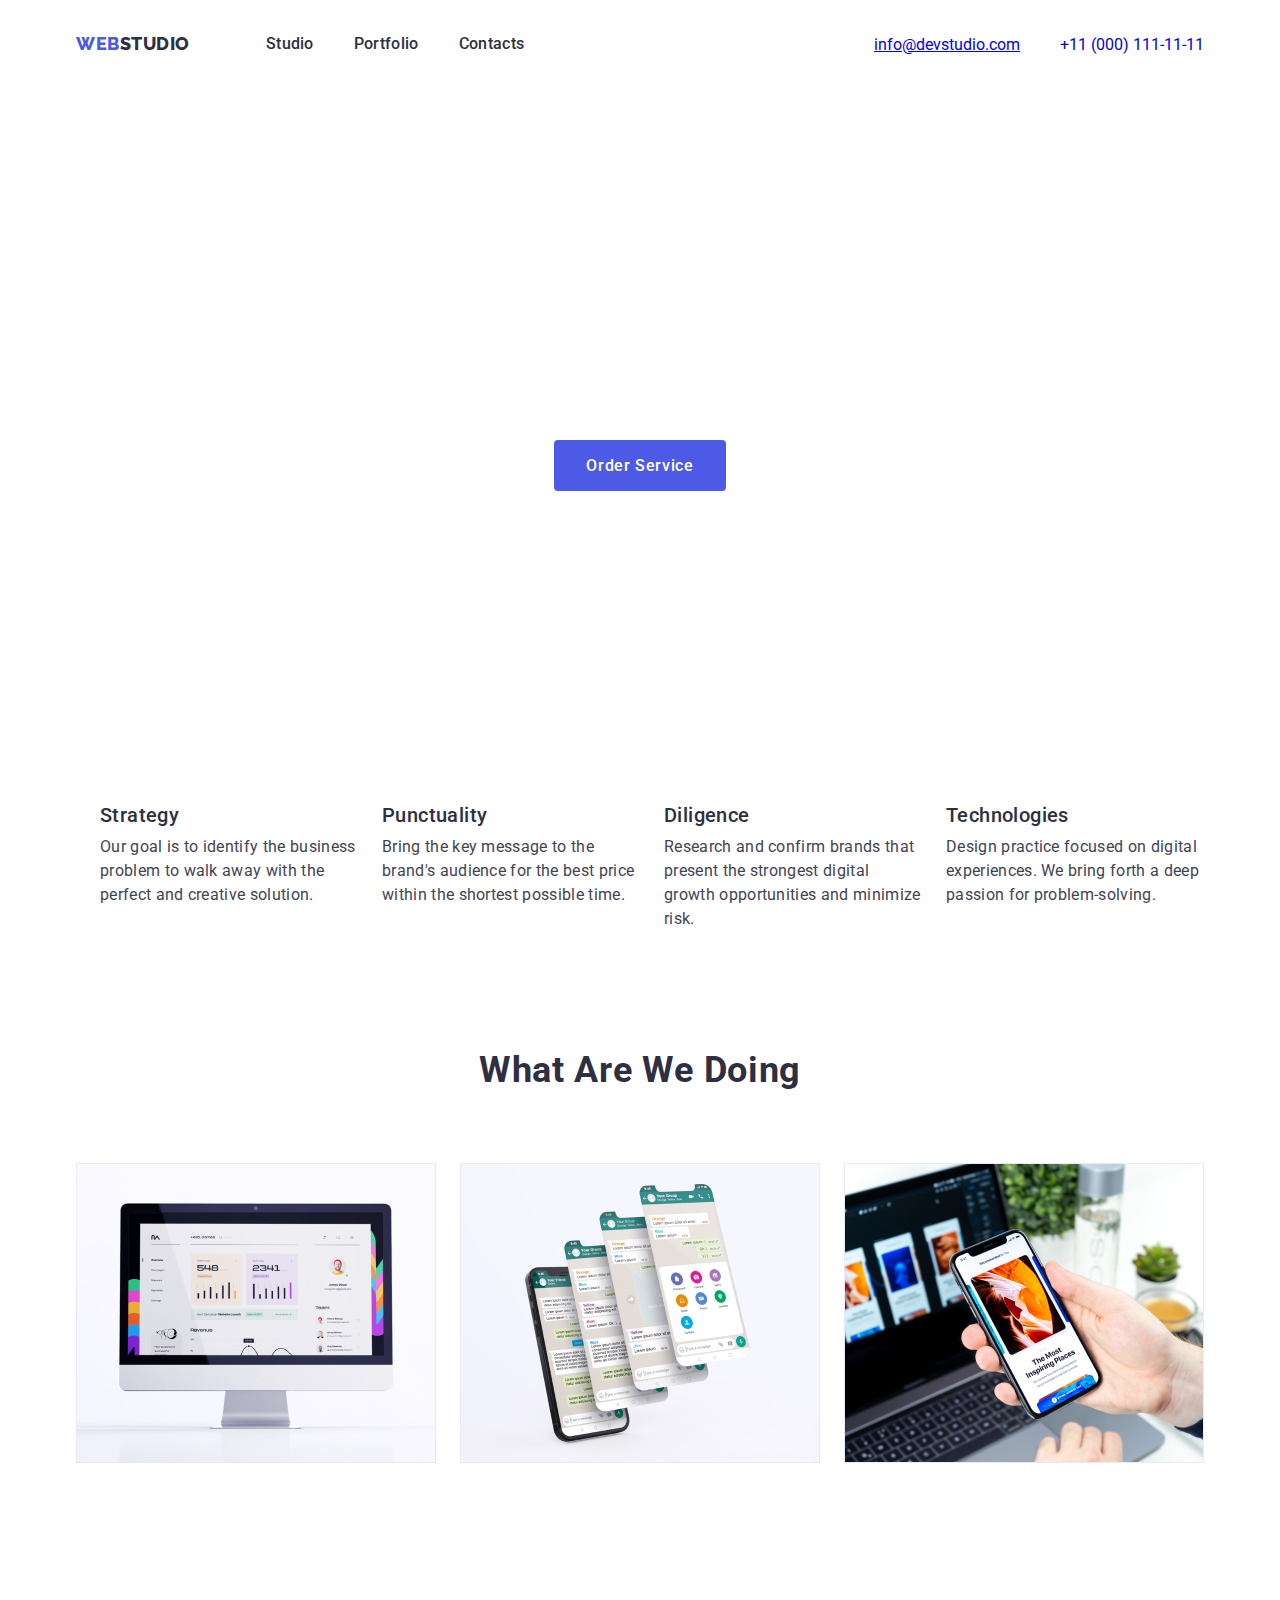
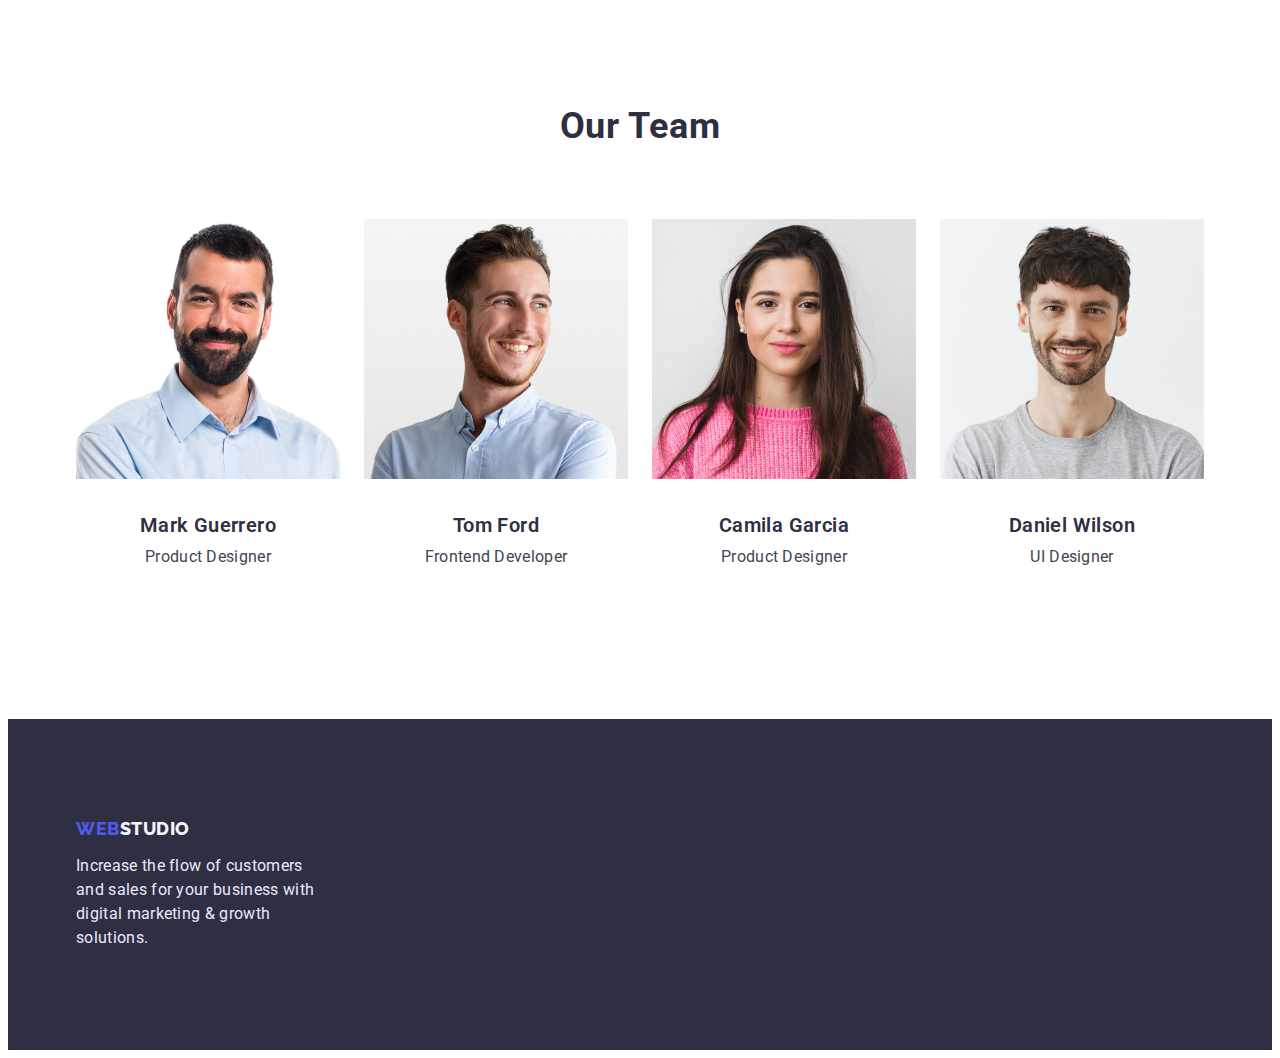
==== commit 05a123f9: "Update index.html" ====
--- a/index.html
+++ b/index.html
@@ -14,7 +14,7 @@
     <link rel="stylesheet" href="./css/styles.css">
 </head>
 <body>
-    <header class="header-page" id="header">
+    <header class="header-page header">
        <div class="container">
         <nav class="header-block">
            <a 
@@ -31,21 +31,19 @@
                    </li>
                </ul>
        </nav>
-       <div class="header-info">
-       <ul class="header-connection list">
+            <ul class="header-connection list">
             <li class="phone">
-                <a  class="header-phone link" href="tel:info@devstudio.com">info@devstudio.com</a>
+                <a  class="header-contact" href="tel:info@devstudio.com">info@devstudio.com</a>
             </li>
             <li class="mail-link">
-                <a class="header-mail link" href="mailto:+11(000)111-11-11">+11 (000) 111-11-11</a>
+                <a class="header-contact link" href="mailto:+11(000)111-11-11">+11 (000) 111-11-11</a>
             </li>
         </ul>
-        </div>
         </div>
     </header>
 
   <main>
-        <section class="advantage-page" id="advantage">
+        <section class="advantage-page advantage">
             <div class="container">
               <h1 class="heading"> Effective Solutions for Your Business</h1>
               <button class="btn-click btn " type="button"> Order Service </button>
@@ -107,7 +105,7 @@
              </div>
           </section>
 
-          <section class="team-group section" id="team">
+          <section class="team-group section team">
             <div class="container">
             <h2 class="team-title"> Our Team </h2>
             <ul class="team-list list">
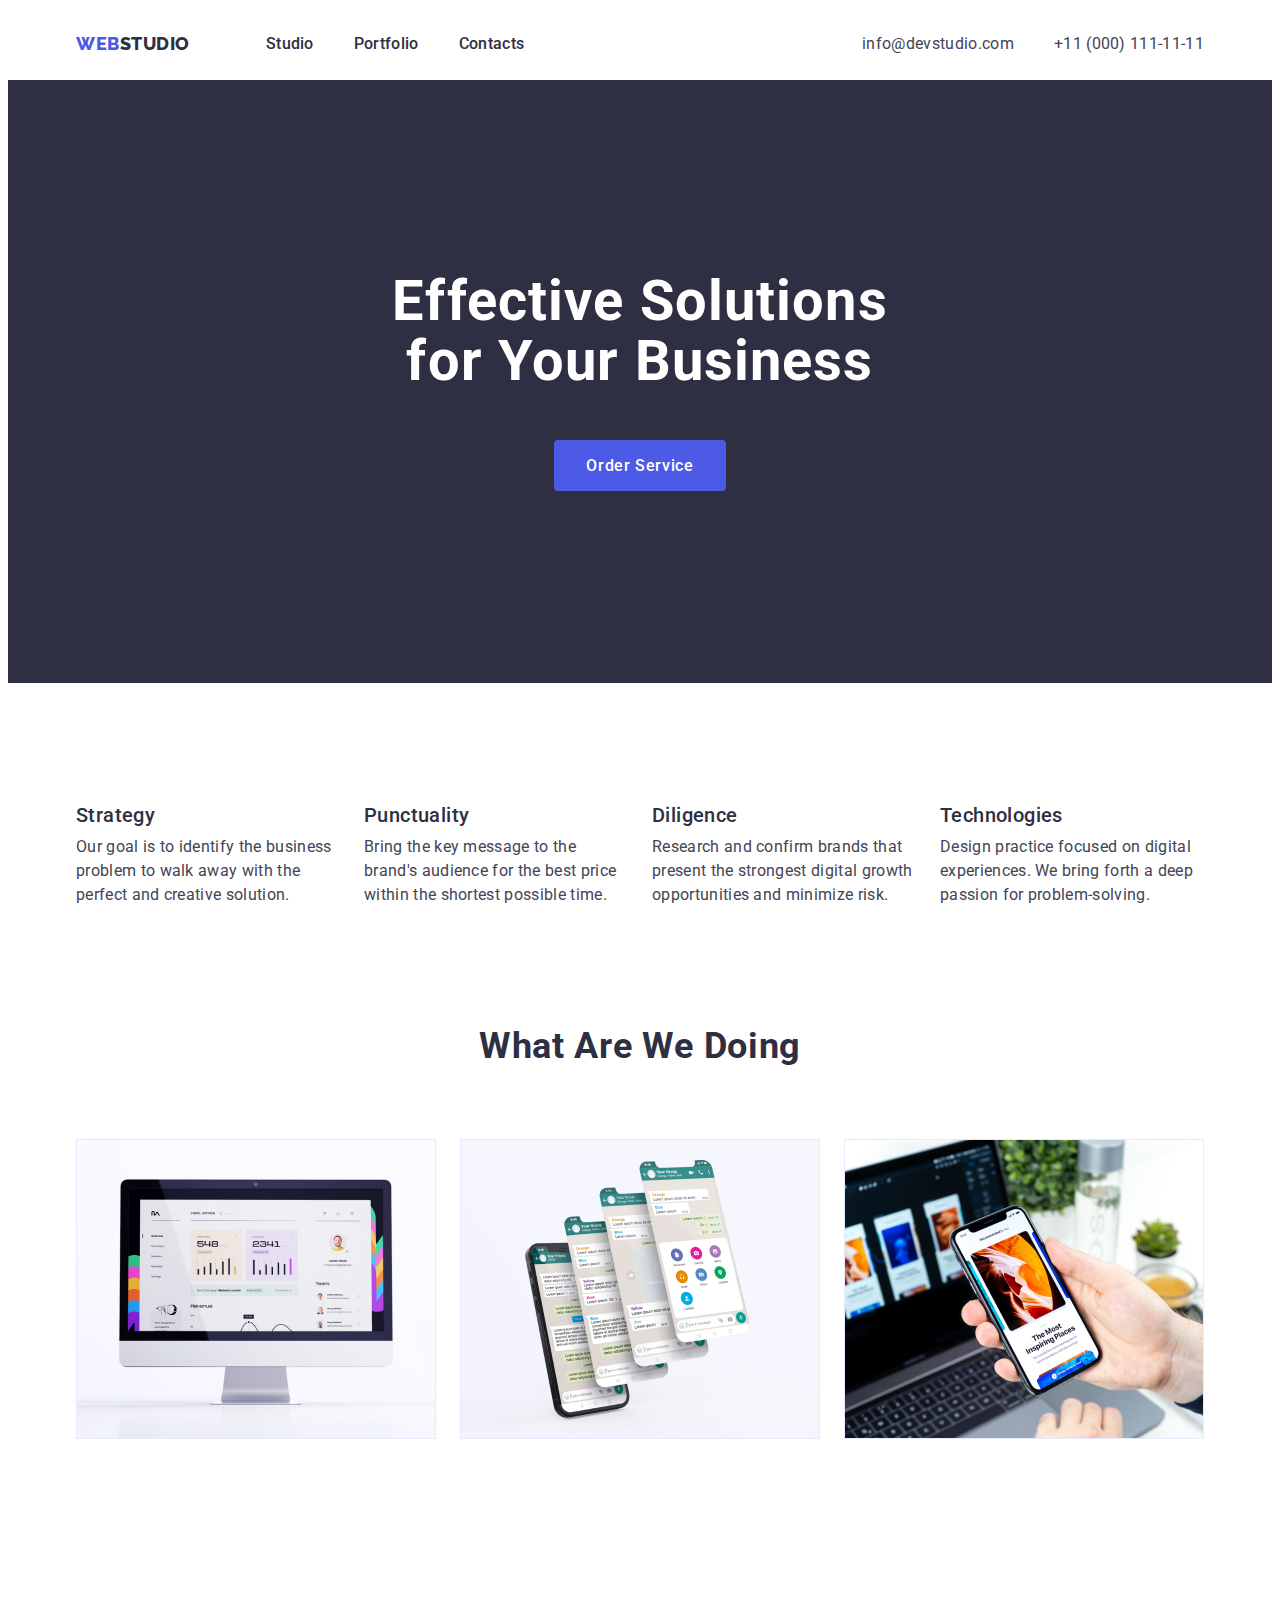
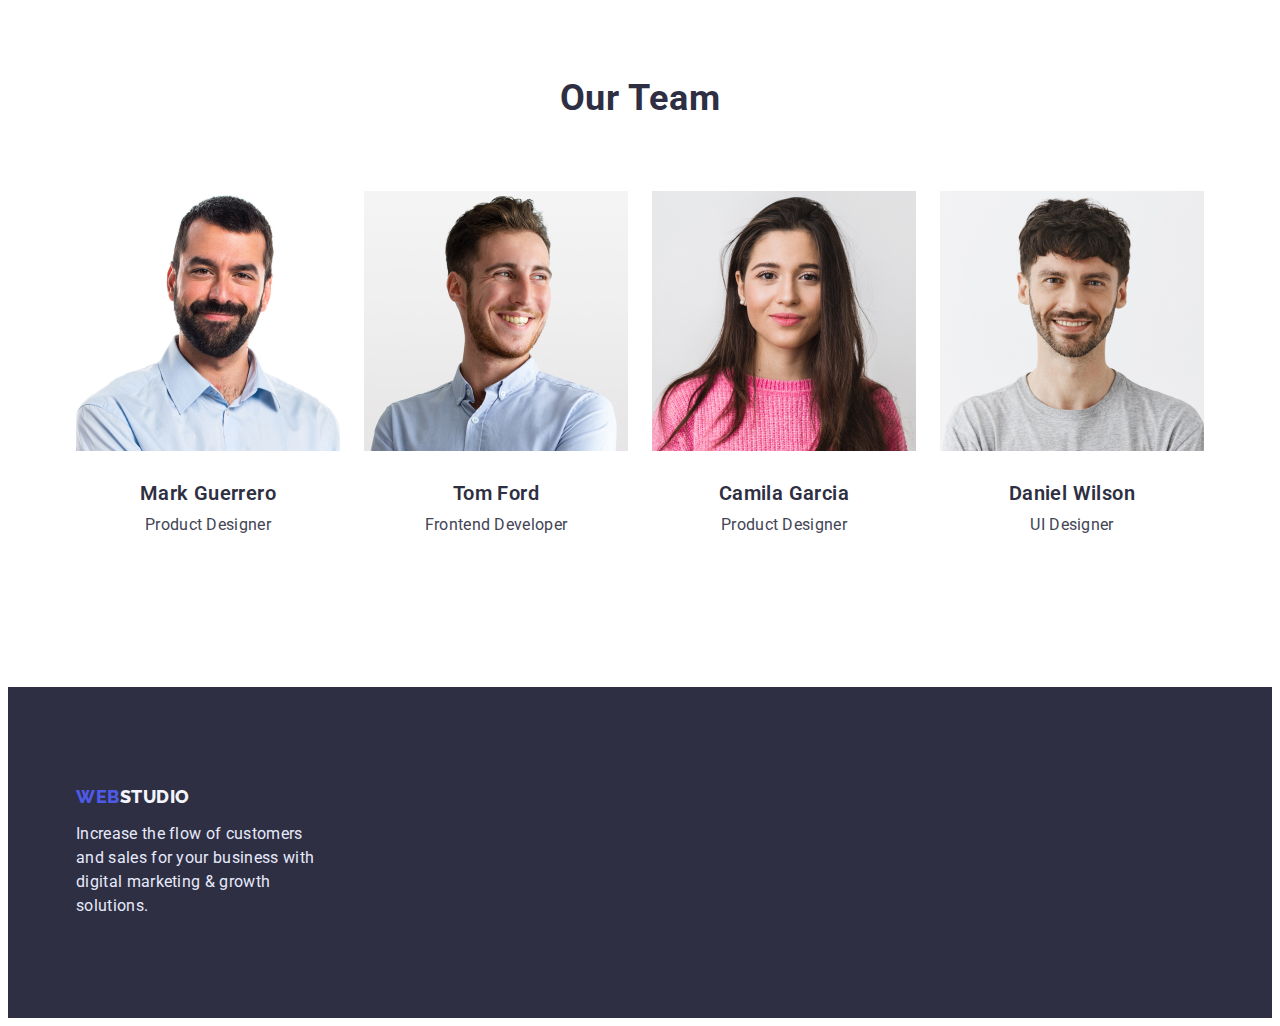
==== commit c1869dda: "Update index.html" ====
--- a/index.html
+++ b/index.html
@@ -33,7 +33,7 @@
        </nav>
             <ul class="header-connection list">
             <li class="phone">
-                <a  class="header-contact" href="tel:info@devstudio.com">info@devstudio.com</a>
+                <a  class="header-contact link" href="tel:info@devstudio.com">info@devstudio.com</a>
             </li>
             <li class="mail-link">
                 <a class="header-contact link" href="mailto:+11(000)111-11-11">+11 (000) 111-11-11</a>
--- a/css/styles.css
+++ b/css/styles.css
@@ -22,11 +22,11 @@
 
 }
 
-.h1, h2, h3, h4{
-    margin: 0;
-}
-
-.img{
+h1, h2, h3, h4{
+    margin: 0;
+}
+
+img{
     display: block;
     max-width: 100%;
     height: auto;
@@ -103,8 +103,7 @@
 
 .header-list{
     display: flex;
-    padding-top: 24px;
-    padding-bottom: 24px;
+    
     
 }
 
@@ -116,23 +115,25 @@
     text-decoration: none;
     color: var(--color-main);
     display: block;
-   
-}
-.header-link:hover,
-.header-phone:hover,
-.header-mail:hover{
+    padding-top: 24px;
+    padding-bottom: 24px;
+   
+}
+.header-item:hover,
+.header-contact:hover{
     color: var(--color-accent);
 }
-.header-link:focus,
-.header-mail:focus,
-.header-phone:focus{
+.header-contact:focus,
+.header-item:focus{
     color: var(--color-accent);
 }
-.header-phone, .header-mail{
+.header-contact{
   font-size: 16px;
   line-height: 1.5;
   letter-spacing: 0.02em;
   color: var(--color-block);
+  padding-top: 24px;
+  padding-bottom: 24px;
 }
 .mail-link{
     margin-left: 40px;
@@ -140,7 +141,7 @@
 
 /*-----------Advantage------------ */
 
-#advantage{
+.advantage{
     background-color: var(--color-main);
 }
 
@@ -208,17 +209,18 @@
     margin: -1px;
 }
 .feature {
-    margin-top: 120px;
+    padding-top: 120px;
 }
 .feature-list{
     display: flex;
     margin: 0;
     padding: 0;
+    gap: 24px;
 
 }
 .feature-list > .feature-list-itme{
     flex-basis: calc((100% - 3 * 24px) / 4);
-    margin-left: 24px;
+   
     
 }
 
@@ -263,14 +265,18 @@
    
 }
 .work {
-    margin-top: 120px;
-    margin-bottom: 120px;
+    padding-top: 120px;
+    padding-bottom: 120px;
 }
 /* -------------Team---------------- */
 #team{
     background-color:  var(--color-logo);
     
 
+}
+.team-group{
+    padding-top: 120px;
+    padding-bottom: 120px;
 }
 .team-title{
    font-weight: 700;
@@ -281,7 +287,7 @@
    color: var(--color-main);
    text-align: center;
    margin-bottom: 72px;
-   padding-top: 120px;
+   
 }
 
 .team-list{
@@ -314,9 +320,6 @@
 }
 .team-foto{
     background-color: var(--color-light);
-}
-.team-list{
-    padding-bottom: 120px;
 }
 
 /* ------------Footer----------------*/
